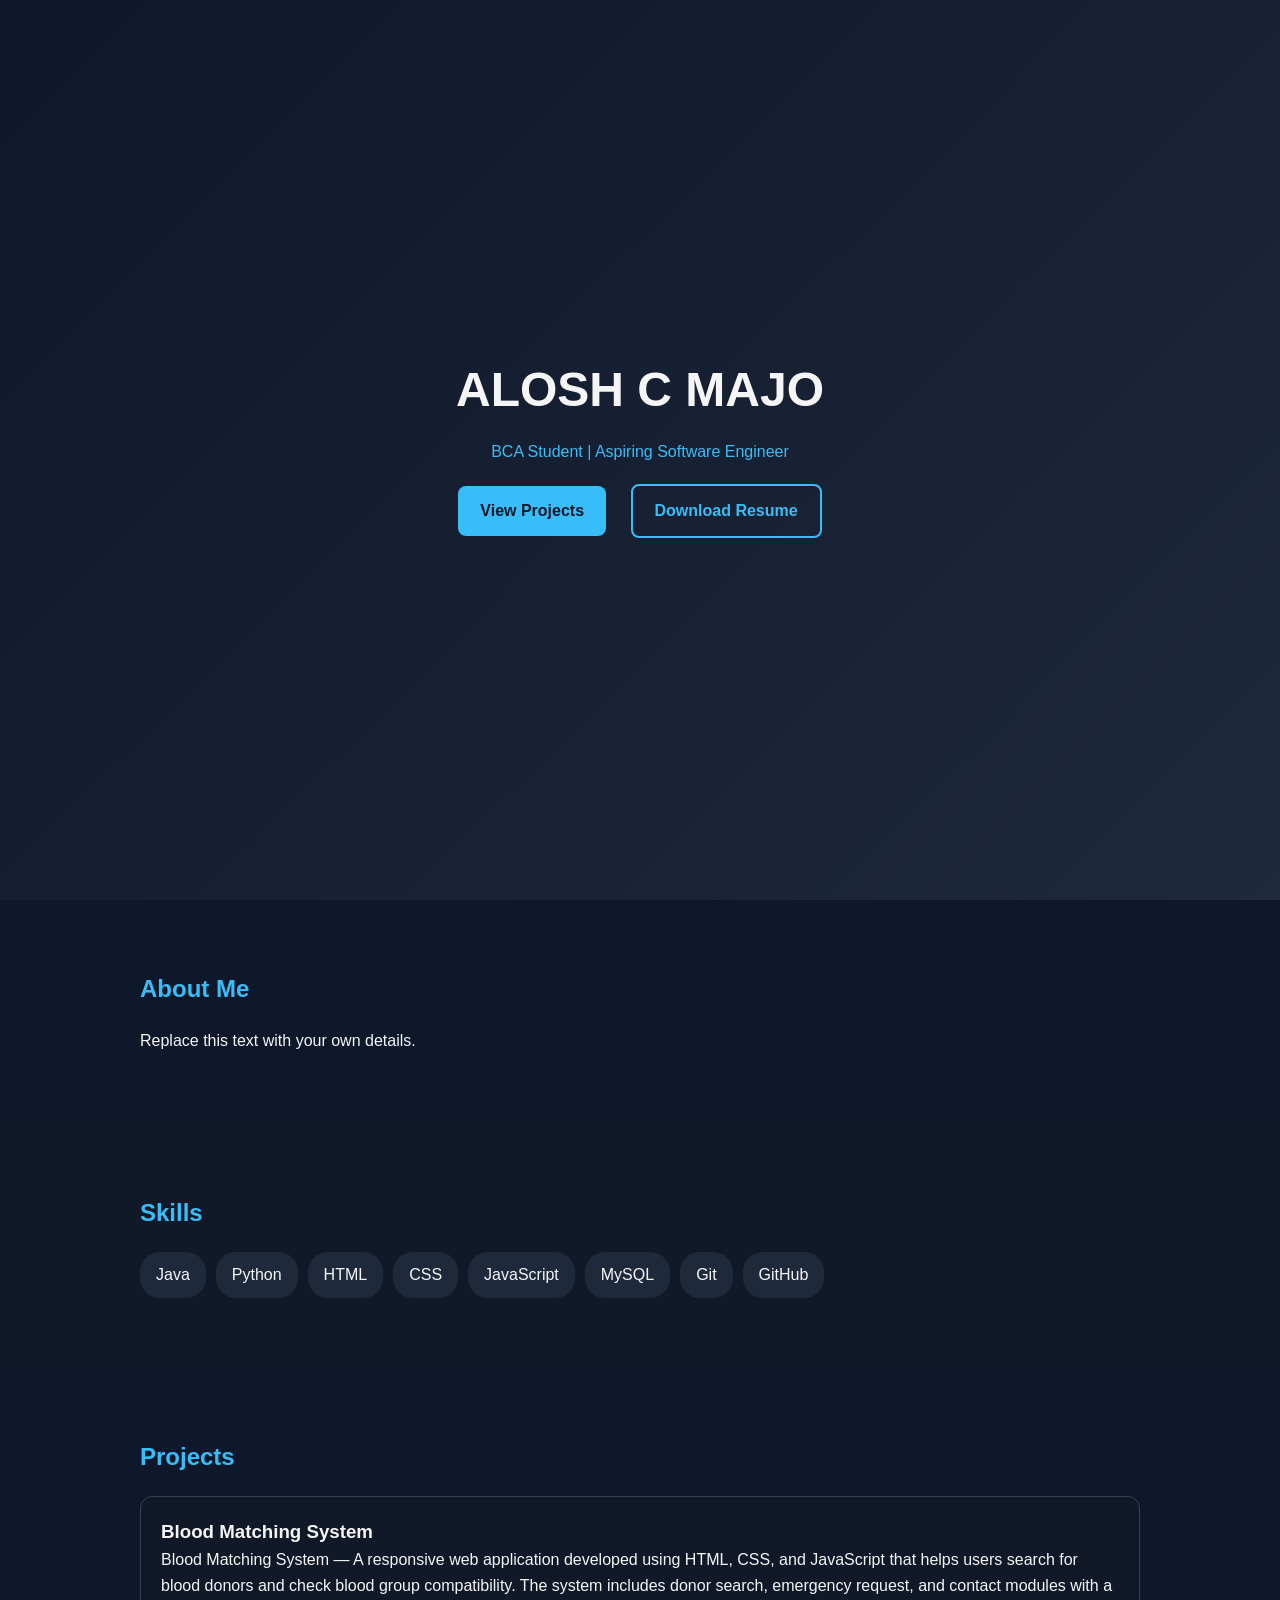
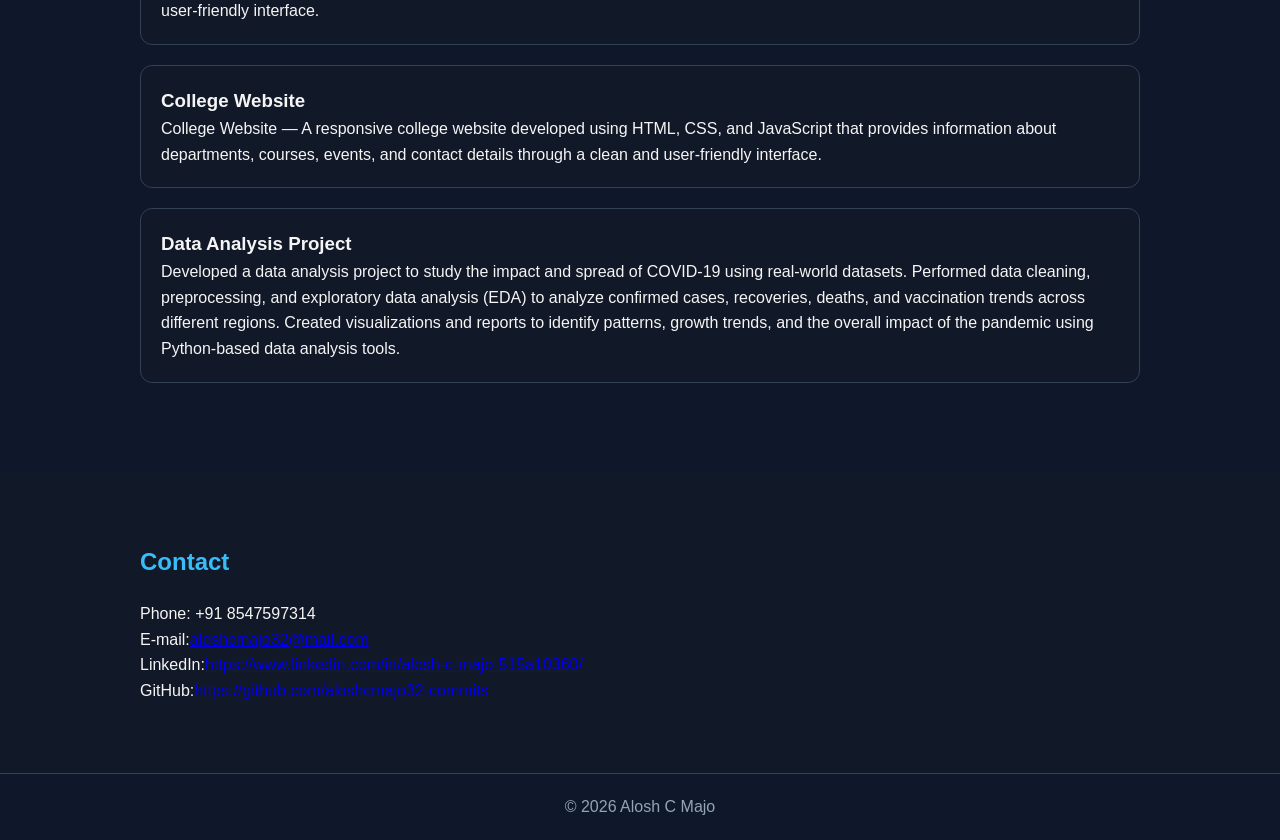
==== index.html @ 16a376fa "Add files via upload" ====
<!DOCTYPE html>
<html lang="en">
<head>
<meta charset="UTF-8">
<meta name="viewport" content="width=device-width, initial-scale=1.0">
<title>Your Name | Portfolio</title>
<link rel="stylesheet" href="style.css">
</head>
<body>
<header class="hero">
<div class="container">
<h1>ALOSH C MAJO</h1>
<p class="tagline">BCA Student | Aspiring Software Engineer</p>
<p></p>
<a class="btn" href="#projects">View Projects</a>
<a class="btn secondary" href="resume.pdf">Download Resume</a>
</div>
</header>

<section class="section" id="about">
<div class="container">
<h2>About Me</h2>
<p>Replace this text with your own details.</p>
</div>
</section>

<section class="section alt" id="skills">
<div class="container">
<h2>Skills</h2>
<div class="skills">
<span>Java</span><span>Python</span><span>HTML</span><span>CSS</span><span>JavaScript</span><span>MySQL</span><span>Git</span><span>GitHub</span>
</div>
</div>
</section>

<section class="section" id="projects">
<div class="container">
<h2>Projects</h2>
<div class="project-card"><h3>Blood Matching System</h3>
    <p>Blood Matching System — A responsive web application developed using HTML, CSS, and JavaScript that helps users search for blood donors and check blood group compatibility. The system includes donor search, emergency request, and contact modules with a user-friendly interface.</p>
</div>
<div class="project-card"><h3>College Website</h3>
    <p>College Website — A responsive college website developed using HTML, CSS, and JavaScript that provides information about departments, courses, events, and contact details through a clean and user-friendly interface.</p>
</div>
<div class="project-card"><h3>Data Analysis Project</h3>
    <p>Developed a data analysis project to study the impact and spread of COVID-19 using real-world datasets. Performed data cleaning, preprocessing, and exploratory data analysis (EDA) to analyze confirmed cases, recoveries, deaths, and vaccination trends across different regions. Created visualizations and reports to identify patterns, growth trends, and the overall impact of the pandemic using Python-based data analysis tools.</p>
</div>
</div>
</section>

<section class="section alt" id="contact">
<div class="container">
<h2>Contact</h2>
<p>Phone: +91 8547597314</p>
<p>E-mail:<a href="mailto:aloshcmajo32@gmail.com">aloshcmajo32@mail.com</a></p>
<p>LinkedIn:<a href="https://www.linkedin.com/in/alosh-c-majo-515a10360/" target="_blank">https://www.linkedin.com/in/alosh-c-majo-515a10360/</a></p>
<p><p>GitHub:<a href="https://github.com/aloshcmajo32-commits" target="_blank">https://github.com/aloshcmajo32-commits</a></p>
</p>
</div>
</section>

<footer><p>© 2026 Alosh C Majo</p></footer>
<script src="script.js"></script>
</body>
</html>
---- style.css ----
*{
    margin:0;padding:0;box-sizing:border-box
}
body{
    font-family:Arial,sans-serif;background:#0f172a;color:#f5f5f5;line-height:1.6
}
.container{
    width:90%;max-width:1000px;margin:auto
}
.hero{
    min-height:100vh;display:flex;align-items:center;justify-content:center;text-align:center;background:linear-gradient(135deg,#0f172a,#1e293b)
}
.hero h1{
    font-size:3rem
}
.tagline{
    color:#38bdf8;margin:10px 0
}
.btn{
    display:inline-block;margin:10px;padding:12px 22px;border-radius:8px;background:#38bdf8;color:#0f172a;text-decoration:none;font-weight:bold
}
.btn.secondary{
    background:transparent;border:2px solid #38bdf8;color:#38bdf8
}
.section{
    padding:70px 0
}
.section h2{
    color:#38bdf8;margin-bottom:20px
}
.alt{
    background:#111827
}
.skills{
    display:flex;flex-wrap:wrap;gap:10px
}
.skills span{
    background:#1e293b;padding:10px 16px;border-radius:20px
}
.project-card{
    background:#111827;border:1px solid #334155;border-radius:12px;padding:20px;margin-bottom:20px
}
footer{
    text-align:center;padding:20px;border-top:1px solid #334155;color:#94a3b8
}
@media(max-width:600px){
    .hero h1{font-size:2rem}
}
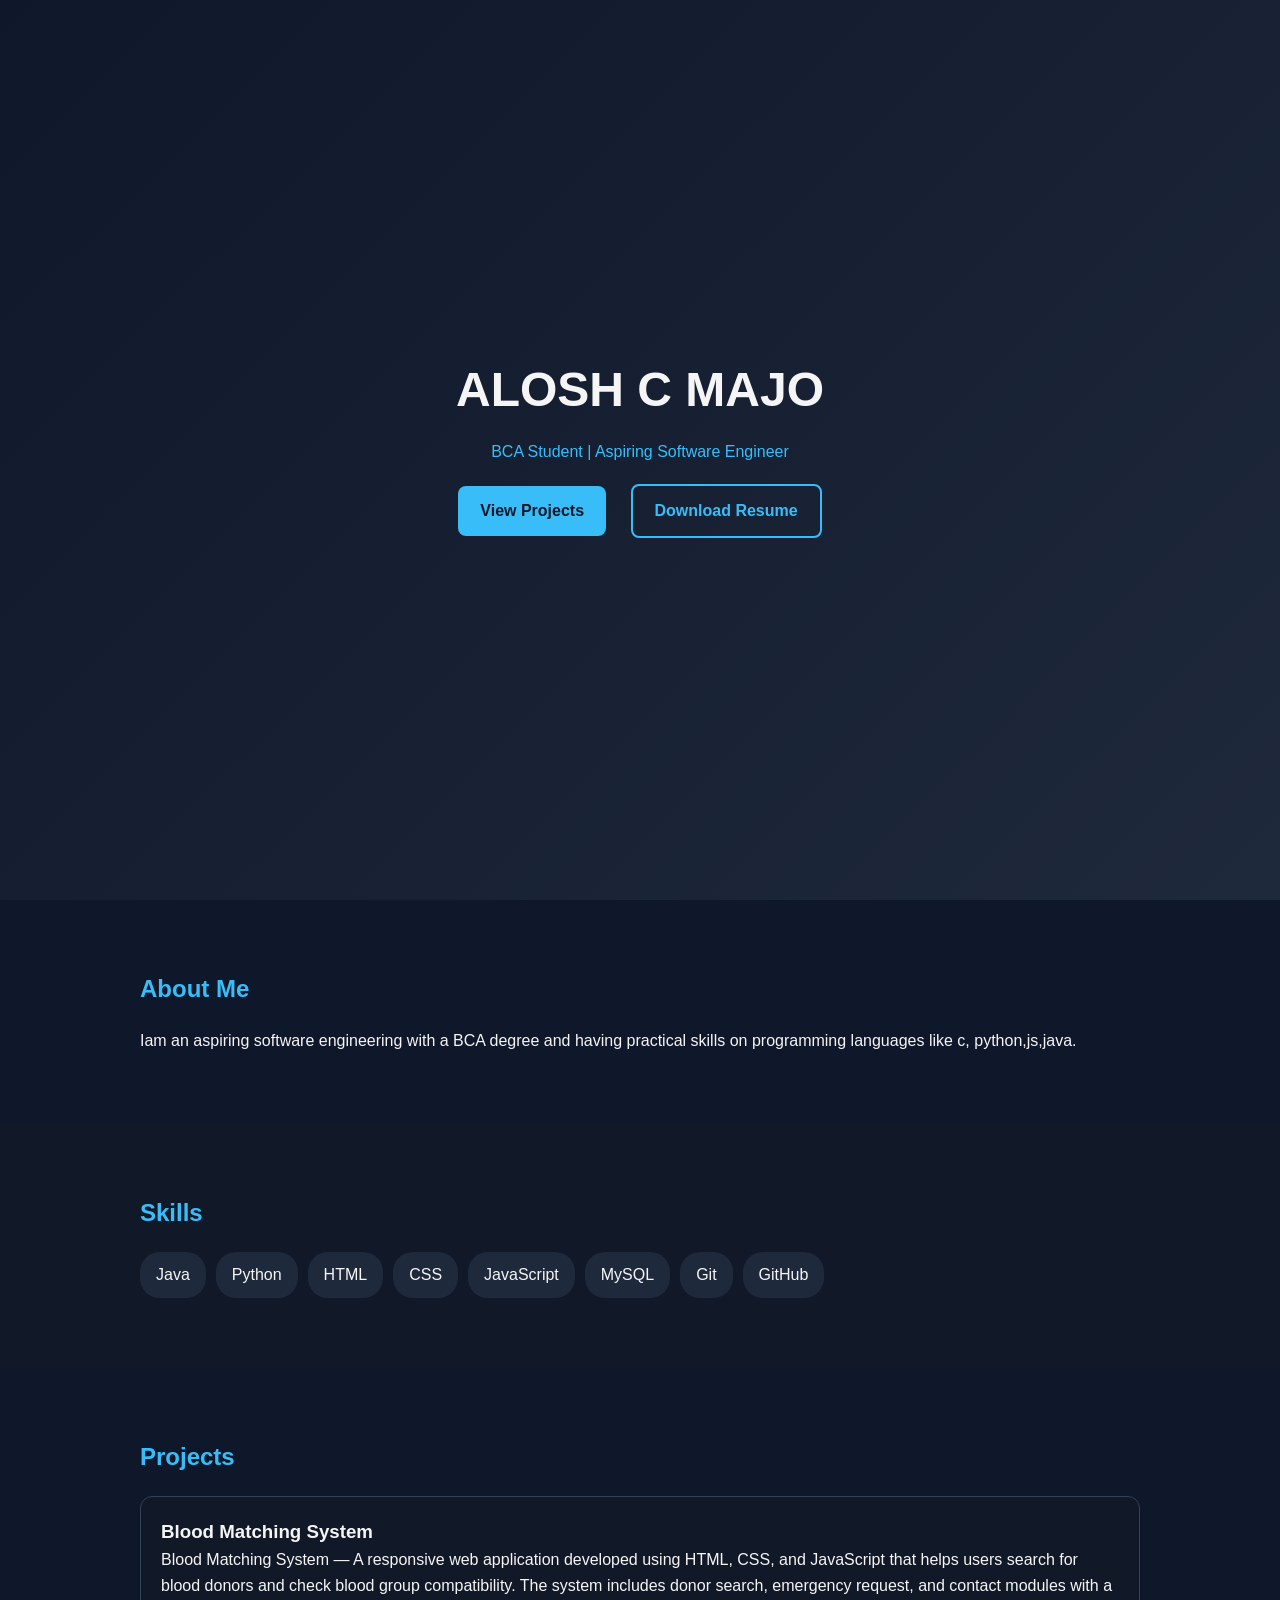
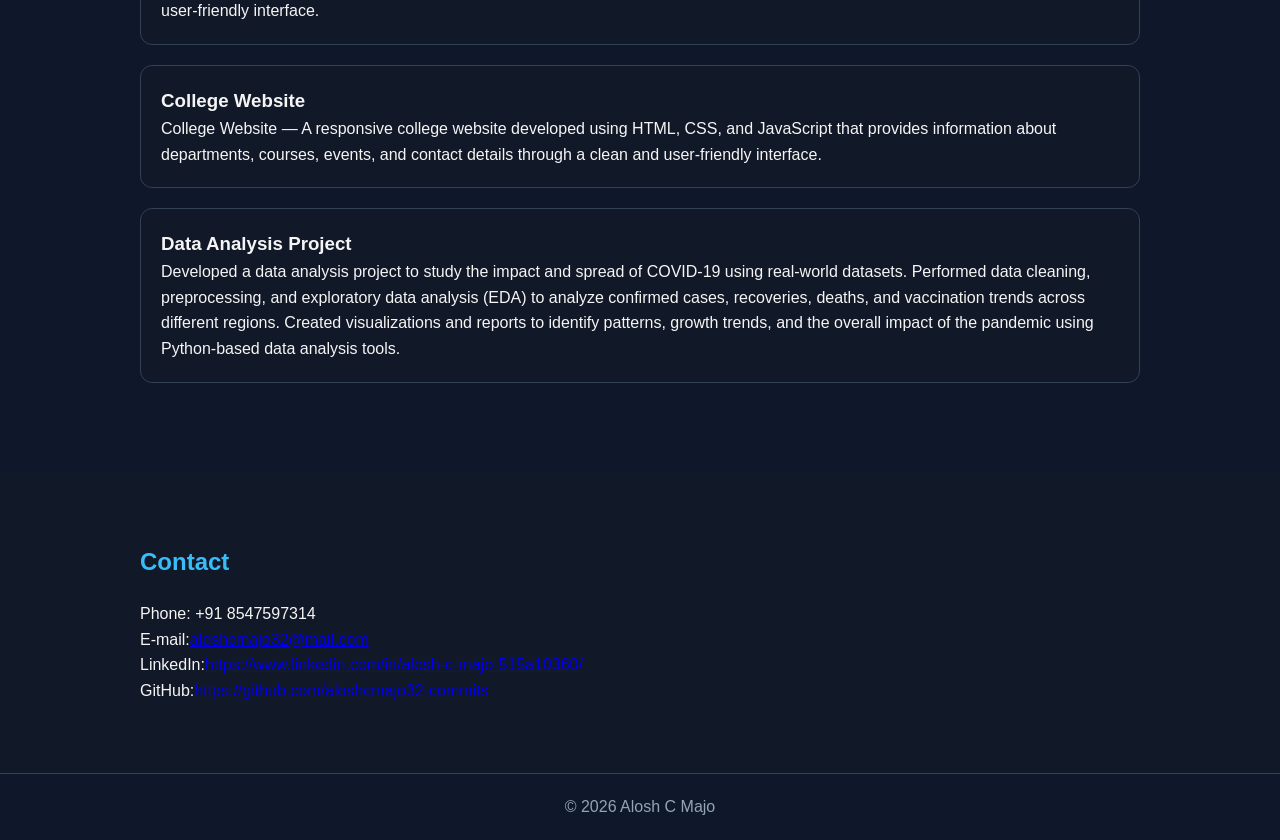
==== commit 76506f9d: "Update About Me section with personal details" ====
--- a/index.html
+++ b/index.html
@@ -20,7 +20,7 @@
 <section class="section" id="about">
 <div class="container">
 <h2>About Me</h2>
-<p>Replace this text with your own details.</p>
+<p>Iam an aspiring software engineering with a BCA degree and having practical skills on programming languages like c, python,js,java.</p>
 </div>
 </section>
 
